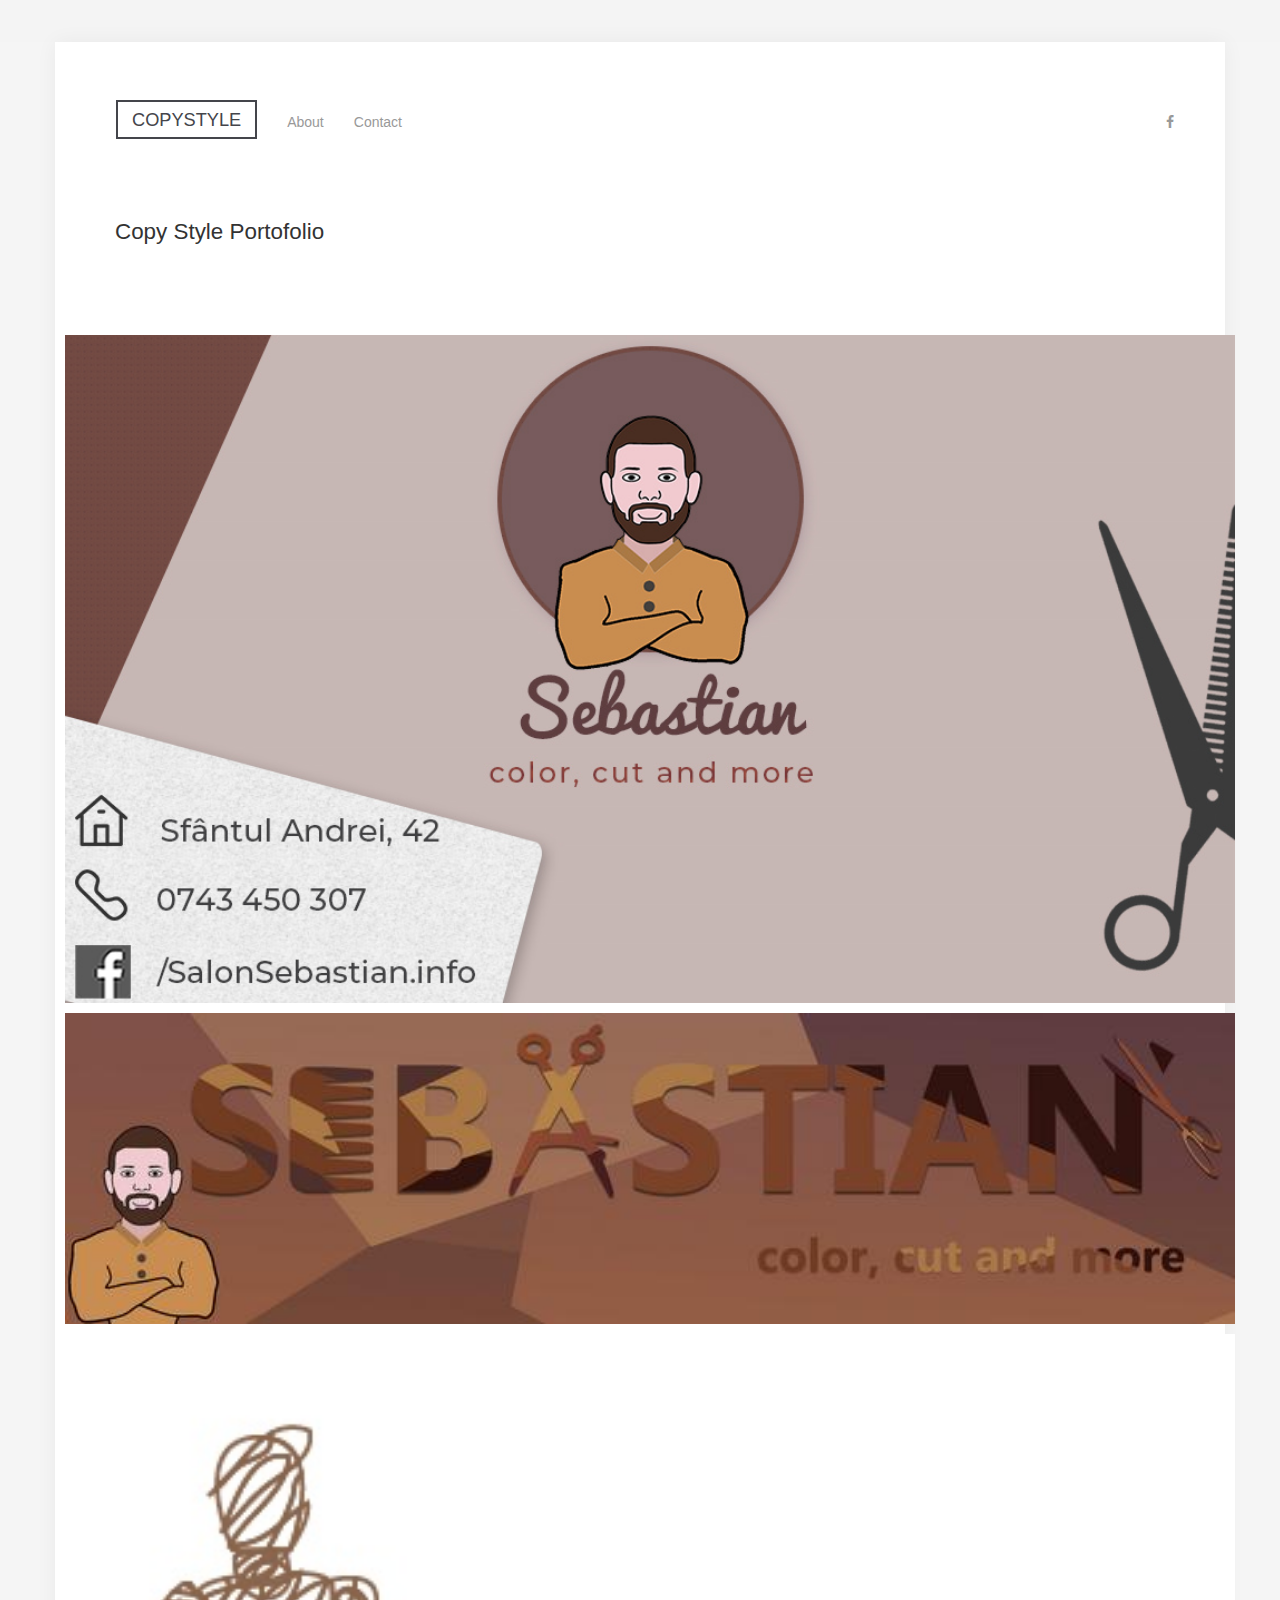
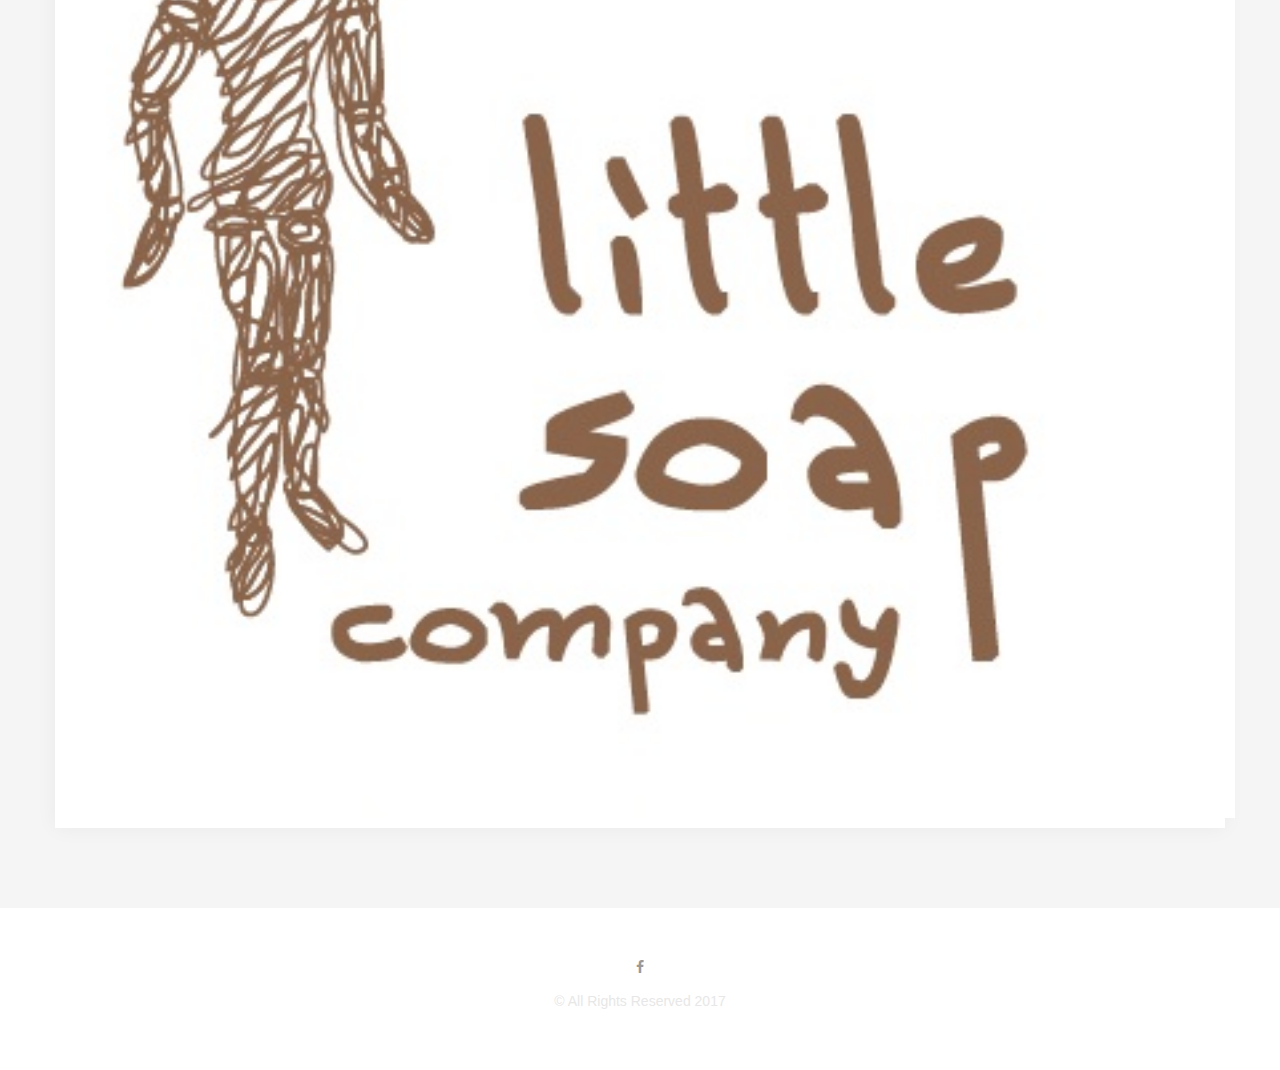
==== index.html @ 881094e3 "website" ====
<!DOCTYPE html>
<!--
Follow me!
dribbble.com/gsvineeth
twitter.com/gsvineeth
-->
<html lang="en">
<head>
    <!-- jQuery from CDN -->
<script src="http://ajax.googleapis.com/ajax/libs/jquery/1.9.1/jquery.min.js"></script>
      <script src="js/jribbble.js"></script>
      <script src="js/bootstrap.js"></script>


    <meta charset="utf-8">
    <meta content="IE=edge" http-equiv="X-UA-Compatible">
    <meta content="width=device-width, initial-scale=1" name="viewport">
    
    <title>CopyStyle</title>
    
    <!-- Bootstrap + Font Awesome + Main CSS -->
    <link href="http://cdnjs.cloudflare.com/ajax/libs/font-awesome/4.2.0/css/font-awesome.min.css" rel="stylesheet">
    <link href="css/bootstrap.css" rel="stylesheet">
    <!-- customize this file if needed -->
    <link href="css/main.css" rel="stylesheet">
    
    <!-- HTML5 Shim and Respond.js IE8 support of HTML5 elements and media queries -->
    <!-- WARNING: Respond.js doesn't work if you view the page via file:// -->
    <!--[if lt IE 9]>
      <script src="https://oss.maxcdn.com/html5shiv/3.7.2/html5shiv.min.js"></script>
      <script src="https://oss.maxcdn.com/respond/1.4.2/respond.min.js"></script>
    <![endif]-->
    
</head>

<body>
    <div class="wrapper">
        <div class="container">
            <header>
                <div class="row">
                    <div class="navbar">
                        <div class="navbar-header">
                            <button  class="navbar-toggle collapsed" data-target=".navbar-collapse" data-toggle="collapse" type="button"><span class="sr-only">Toggle navigation</span> <span class="icon-bar"></span> <span class="icon-bar"></span> <span class="icon-bar"></span></button> <a class="navbar-brand" href="index.html">COPYSTYLE</a>
                        </div>

                        <div class="collapse navbar-collapse">
                            <ul class="nav navbar-nav">
                                <li>
                                    <a href="about.html">About</a>
                                </li>

                                <li>
                                    <a href="contact.html">Contact</a>
                                </li>
                            </ul>

                            <ul class="nav navbar-nav social">
                                      <li><a href="https://www.facebook.com/Copy-Style-146348032679313/" target="_blank"> <i class="fa fa-facebook"></i> </a></li>
                            </ul>
                        </div><!-- /.nav-collapse -->
                    </div><!-- /.navbar -->
                </div>

                <div class="row">
                    <div class="col-md-12 col-lg-12">
                        <h1 class="intro">Copy Style Portofolio</h1>
                    </div>
                </div>
            </header>

            <div class='space' class="row grid-list-wrapper no-gutter-space" id="shots">
                <img id="shots" src="assets\frizerie1.jpg">
            </div>

            <div class='space' class="row grid-list-wrapper no-gutter-space" id="shots">
                <img id="shots" src="assets\frizerie.jpg">
            </div>
            

            <div class='space' class="row grid-list-wrapper no-gutter-space" id="shots">
                <img id="shots" src="assets\littlelogo-jpeg.jpg">
            </div>


         </div>
    </div>

    <footer>
        <div class="container">
            <nav class="nav-footer">
                <ul>


                </ul>

                                  <ul>
                                      <li><a href="https://www.facebook.com/Copy-Style-146348032679313/" target="_blank"> <i class="fa fa-facebook"></i> </a></li>
                                  </ul>

                <p class="credits text-center">&copy; All Rights Reserved 2017</p>
            </nav>
        </div>

    </footer>
</body>
</html>
---- css/main.css ----
html {
    background:#f4f4f4
}

.row > div,.container {
    transition:all .25s ease-in-out;
    -moz-transition:all .25s ease-in-out;
    -o-transition:all .25s ease-in-out;
    -webkit-transition:all .25s ease-in-out
}

body {
    font-family:Lato,sans-serif
}

.wrapper {
    background:#f5f5f5
}

.content-inner {
    background:#fff
}

h1,h2,h3,h4,h5,h6,p {
    margin:0 0 1em;
    padding:0
}

a {
    cursor:pointer;
    text-decoration:none!important;
    transition:all .25s ease-in-out;
    -moz-transition:all .25s ease-in-out;
    -o-transition:all .25s ease-in-out;
    -webkit-transition:all .25s ease-in-out
}

.inline-block {
    display:inline-block
}

/* Navigation */
.navbar-header{
margin: -15px;
padding:0  15px;
background: #fff;}

.navbar-collapse{
width: 100%;
}

.navbar-toggle {
    border:0;
    border-radius:0;
    margin:20px 15px
}

.navbar-toggle .icon-bar {
    background:#333;
    height:2px;
    border-radius:2px
}

.navbar-brand {
    font-weight:500;
    border:2px solid #44454b;
    margin:15px;
    padding:8px 14px 7px;
    font-size:1.3em;
    height:auto;
    color:#44454b
}

.navbar-brand:hover {
    color:#1eadef;
    border-color:#1eadef
}

.social li a {
    padding-right:0
}

.navbar-nav>li>a {
    display:block;
    margin:12px 0;
    color:#999;
    transition:color .25s ease-in-out;
    -moz-transition:color .25s ease-in-out;
    -o-transition:color .25s ease-in-out;
    -webkit-transition:color .25s ease-in-out
}

.navbar-nav>li>a:hover{
    background:none;
    color:#1eadef;
}
.navbar-nav>li>a:focus{
    background:none;
 }
 
.social li{
display: inline-block}

/* Intro */
.intro {
    margin:0 0 1.5em;
    font-size:1.8em;
    line-height:1.6em
}

.intro span {
    font-weight:100
}

/* Grid List  */
.grid-list-wrapper {
    margin:0 0 4em
}

.grid-list {
    background:#fff;
    margin:0 0 3em
}

.grid-list img {
    width:100%;
    height:auto
}

.overlay a {
    color:#222;
    padding:1em 2em;
    display:block;
}

.overlay h2 {
    font-size:1.2em;
    line-height:1.35em;
    margin:0;
    padding:.5em 0
}

.overlay h3 {
    display:none;
    padding:0;
    font-size:1.2em;
    line-height:1em
}

.overlay span {
    text-transform:uppercase;
    font-weight:100;
    margin-right:1em
}

/* Footer */
footer {
    clear:both;
    padding:3em 0
}

.nav-footer {
    margin:0;
    padding:0
}

.nav-footer ul {
    margin:0;
    padding:0;
    text-align:center
}

.nav-footer li {
    list-style:none;
    margin:.5em;
    display:inline-block
}

.nav-footer a {
    color:#999;
    transition:color .25s ease-in-out;
    -moz-transition:color .25s ease-in-out;
    -o-transition:color .25s ease-in-out;
    -webkit-transition:color .25s ease-in-out
}

.nav-footer a:hover {
    color:#1eadef
}

header {
    margin:15px
}

footer p {
    margin:0
}

.credits {
    color:#e7e7e7;
    font-weight:100;
    margin:7px 0
}

.navbar-brand-wrapper {
    margin:3em 0 2em;
    opacity:.2
}

footer .navbar-brand {
    float:none;
    text-align:center;
    width:100%
}

footer {
    background:#fff
}

.wrapper footer .container {
    box-shadow:none
}

.grid-list-wrapper li {
    list-style:none;
}
 

@media only screen and (min-width: 320px) {

}

@media only screen and (min-width: 480px) {

}

@media only screen and (min-width: 768px) {
.overlay{
min-height: 90px;
}
    
header {
    background:#fff;
    margin:2em 15px;
    padding:20px 30px
}
    
    .navbar-header{
margin: 0;
padding:0;
background: #fff;}

.intro {
    font-size:1.6em;
    margin:0 0 .9em
}

.navbar-nav.social {
    float:right
}
}

/* Medium Devices, Desktops */
@media only screen and (min-width: 992px) {
.overlay {
    font-size:120%
}

.wrapper-inner {
    padding:10px 50px
}

.portfolio-item.wrapper-inner {
    padding:1em 10em
}

.overlay h3 {
    display:block;
    line-height:1.5em
}

.overlay h3 span {
    display:block;
    opacity:.34
}

.overlay h3 span:hover {
    opacity:.54
}

header {
    background:#fff;
    margin:0;
    padding:0
}

.no-gutter-space {
    margin:0
}

.no-gutter-space > div {
    margin:0;
    padding:0
}

.overlay {
    position:absolute;
    top:0;
    left:0;
    height:100%;
    width:100%;
    transition:opacity .25s ease-in-out;
    -o-transition:opacity .25s ease-in-out;
    -moz-transition:opacity .25s ease-in-out;
    -webkit-transition:opacity .25s ease-in-out;
    opacity:0;
    background:#f5f5f5;
    background:rgba(0,0,0,.5)
}

.grid-list:hover .overlay {
    opacity:1
}

.overlay a {
    font-size:.8em;
    color:#fff;
    height:100%;
    width:100%;
    display:block
}

.grid-list {
    margin:0;
    padding:0
}

.navbar {
    padding:3em 50px 1em
}

.intro {
    padding:0 50px 2em
}

.wrapper .container {
    padding:0;
    background:#fff
}

.wrapper {
    padding:0 0 4em;
    margin:3em 0 0;
    clear:both
}

.wrapper .container {
    box-shadow:0 0 20px rgba(0,0,0,.05)
}
}

/* Large Devices, Wide Screens */
@media only screen and (min-width: 1200px) {
.wrapper {
    padding:0 0 5em;
    clear:both
}
}

#shots{
    width: 100%;
    height: auto;
    padding-right: 20px
    padding-left:20px;
}

div{
   margin-bottom: 10px;
   margin-left: 10px;
   margin-right: 10px;
}

address{
    margin-bottom: 10px;
   margin-left: 10px;
   margin-right: 10px;
}
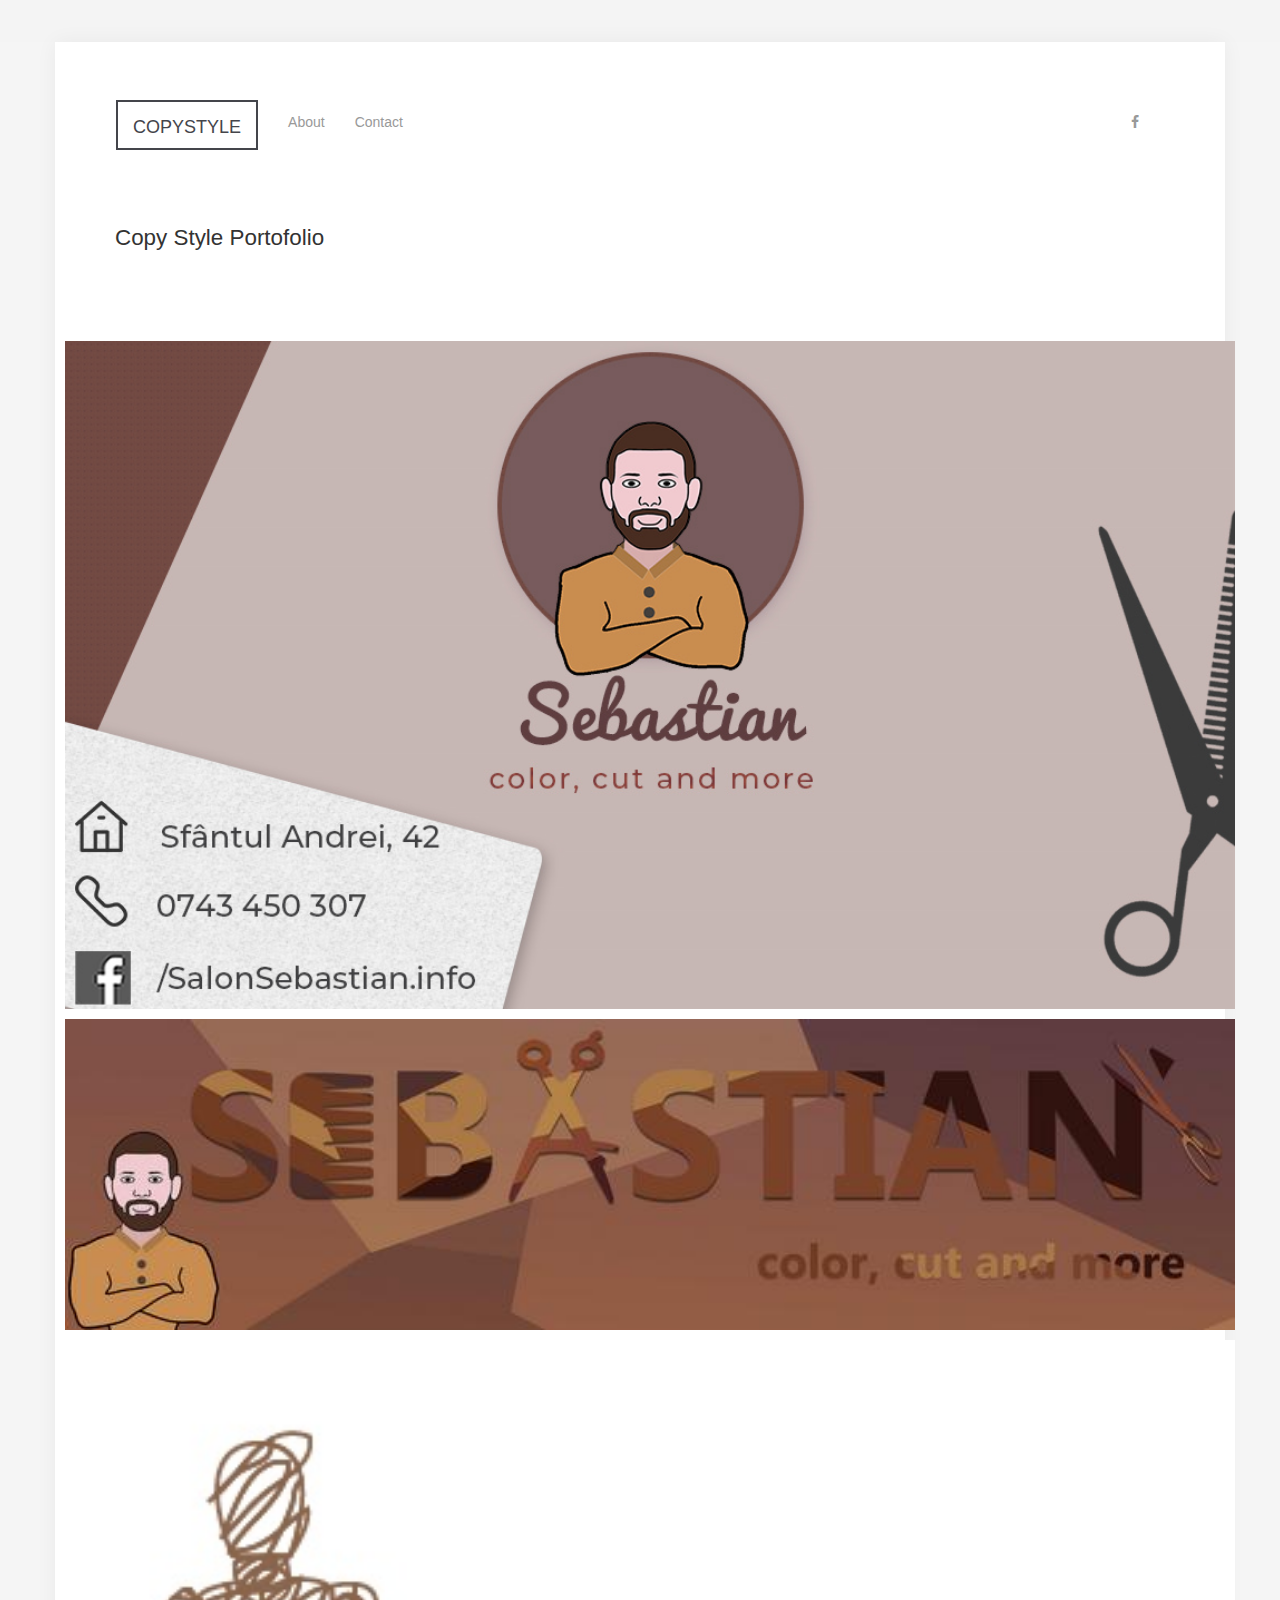
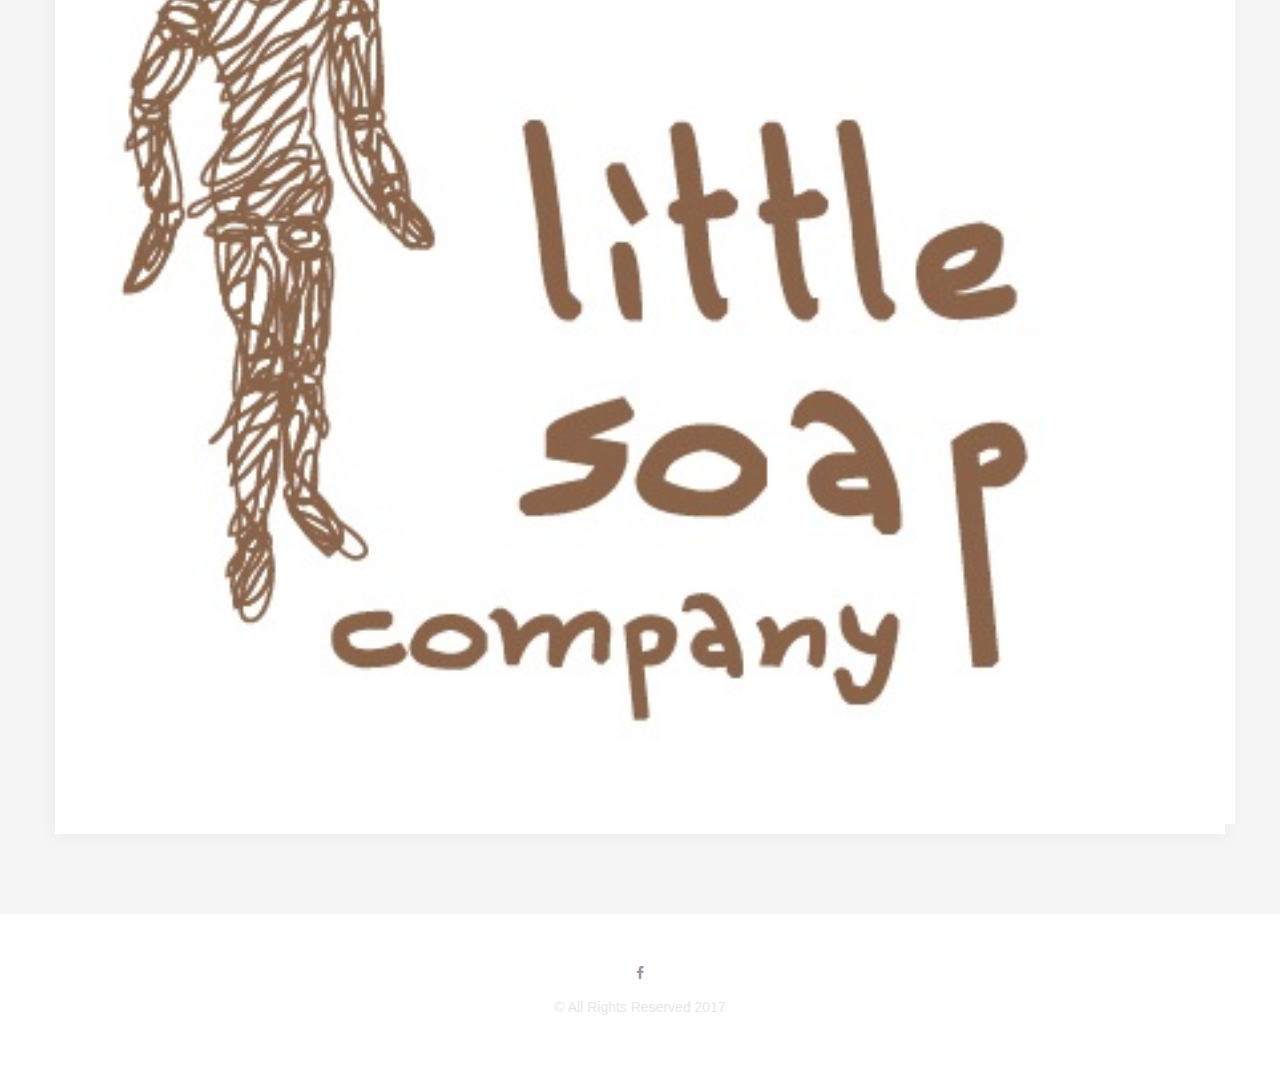
==== commit 1cd2c9e3: "website" ====
--- a/index.html
+++ b/index.html
@@ -7,10 +7,11 @@
 <html lang="en">
 <head>
     <!-- jQuery from CDN -->
-<script src="http://ajax.googleapis.com/ajax/libs/jquery/1.9.1/jquery.min.js"></script>
-      <script src="js/jribbble.js"></script>
-      <script src="js/bootstrap.js"></script>
-
+<!-- <script src="http://ajax.googleapis.com/ajax/libs/jquery/1.9.1/jquery.min.js"></script> -->
+<!--       <script src="js/jribbble.js"></script>
+      <script src="js/bootstrap.js"></script> -->
+      <script src="https://ajax.googleapis.com/ajax/libs/jquery/3.2.1/jquery.min.js"></script>
+      <script src="https://maxcdn.bootstrapcdn.com/bootstrap/3.3.7/js/bootstrap.min.js" integrity="sha384-Tc5IQib027qvyjSMfHjOMaLkfuWVxZxUPnCJA7l2mCWNIpG9mGCD8wGNIcPD7Txa" crossorigin="anonymous"></script>
 
     <meta charset="utf-8">
     <meta content="IE=edge" http-equiv="X-UA-Compatible">
@@ -20,9 +21,18 @@
     
     <!-- Bootstrap + Font Awesome + Main CSS -->
     <link href="http://cdnjs.cloudflare.com/ajax/libs/font-awesome/4.2.0/css/font-awesome.min.css" rel="stylesheet">
-    <link href="css/bootstrap.css" rel="stylesheet">
+<!--     <link href="css/bootstrap.css" rel="stylesheet"> -->
     <!-- customize this file if needed -->
     <link href="css/main.css" rel="stylesheet">
+
+    <!-- Latest compiled and minified CSS -->
+<link rel="stylesheet" href="https://maxcdn.bootstrapcdn.com/bootstrap/3.3.7/css/bootstrap.min.css">
+
+<!-- jQuery library -->
+<script src="https://ajax.googleapis.com/ajax/libs/jquery/3.2.1/jquery.min.js"></script>
+
+<!-- Latest compiled JavaScript -->
+<script src="https://maxcdn.bootstrapcdn.com/bootstrap/3.3.7/js/bootstrap.min.js"></script>
     
     <!-- HTML5 Shim and Respond.js IE8 support of HTML5 elements and media queries -->
     <!-- WARNING: Respond.js doesn't work if you view the page via file:// -->
